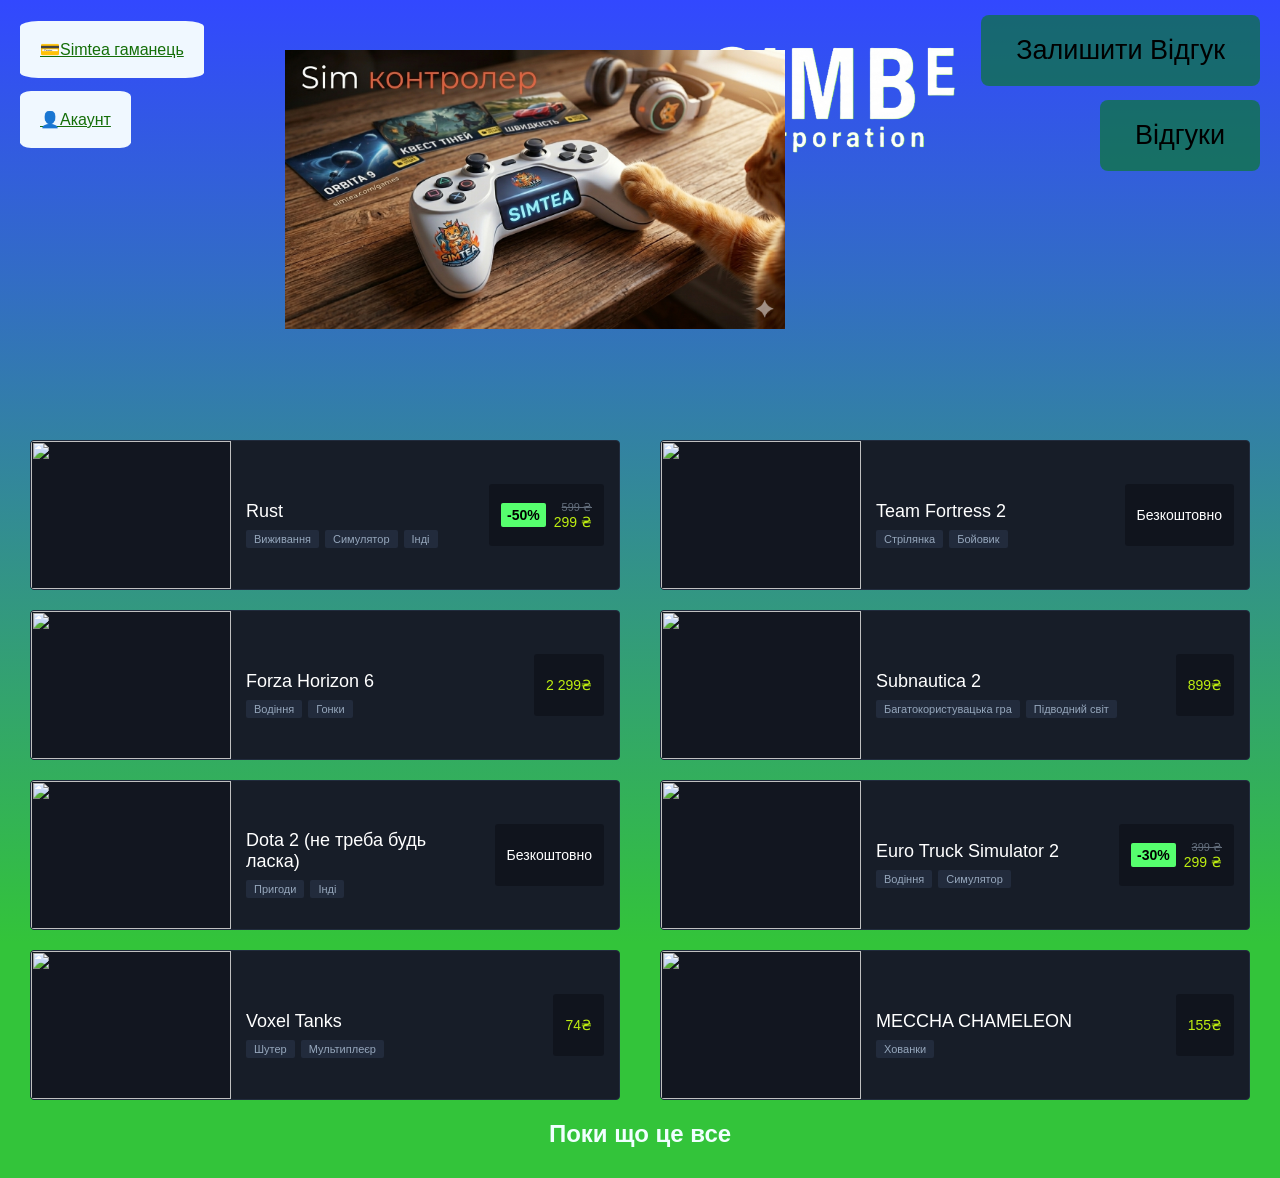
==== index.html @ ca0ed220 "Add files via upload" ====
<!DOCTYPE html>
<html>
  <head>
    <title>Simtea</title>
    <style>
      .main-image {
            width: 100%;
            max-height: 65vh;
            object-fit: contain;
            border-radius: 10px;
            border: 2px solid #56FF6E;
            box-shadow: 0 0 20px rgba(86, 255, 110, 0.2);
        }
      H2{
        text-align: center;
        color:azure;
      }
      div7{
        position: absolute;
        top: 50px;
        Left: 285px;
      }
      body {
        background: linear-gradient(to top, #33c43a 20%, #3248FF 100%);
        min-height: 100vh;
        margin: 0;
        padding: 10px;
        background-color: #33c43a;
        font-family: sans-serif;
      }
      .purple-button {
        text-decoration: none;
        color: black;
        padding: 20px 35px;
        background-color: rgba(0, 128, 0, 0.541);
        border-radius: 8px;
        transition: all 0.4s;
        display: inline-block;
        font-size: 27px;
      }
      .purple-button:hover {
        background-color: #36a73d;
      }
      div1 {
        position: absolute;
        top: 100px;
        right: 20px;
      }
      p {
        text-align: center;
      }
      div2 {
        position: absolute;
        top: 15px;
        right: 20px;
      }
      div3 {
        position: absolute;
        top: 15px;
        right: 300px;
      }
      .nav {
        background-color: aliceblue;
        color: #146e08; 
        padding: 20px;
        margin: 10px; 
        border-radius: 10%;
      }
      div4 {
        position: absolute;
        top: 40px;
      }
      div5 {
        position: absolute;
        top: 110px;
      }
      .main-wrapper {
        display: flex;
        justify-content: center;
        gap: 40px; 
        max-width: 1400px;
        margin: 160px auto 0 auto; 
        padding: 0 20px;
      }
      .catalog-column {
        display: flex;
        flex-direction: column;
        gap: 20px; 
        flex: 1;
        max-width: 650px;
      }

      .game-card {
        background-color: #171d28;
        border-radius: 4px;
        overflow: hidden;
        transition: transform 0.2s ease, box-shadow 0.2s ease;
        display: flex;
        flex-direction: row;
        width: 100%; 
        height: 150px;
        border: 1px solid #212b3d;
        box-sizing: border-box;
      }

      .game-card:hover {
        transform: translateX(5px);
        box-shadow: 0 5px 15px rgba(86, 255, 110, 0.1);
        border-color: #56FF6E;
      }

      .game-img-container {
        width: 200px;
        height: 100%;
        flex-shrink: 0;
        background-color: #121620;
      }

      .game-img {
        width: 100%;
        height: 100%;
        object-fit: cover;
      }

      .game-info {
        padding: 15px;
        display: flex;
        flex-direction: row;
        flex-grow: 1;
        justify-content: space-between;
        align-items: center;
        gap: 10px;
      }

      .game-title {
        font-size: 18px;
        font-weight: 500;
        margin-bottom: 8px;
        color: #ffffff;
      }

      .game-tags {
        display: flex;
        flex-wrap: wrap;
        gap: 6px;
      }

      .game-tags span {
        background-color: #222b3c;
        color: #96a7bc;
        font-size: 11px;
        padding: 3px 8px;
        border-radius: 2px;
      }

      .game-footer {
        display: flex;
        align-items: center;
        background-color: #10141d;
        padding: 8px 12px;
        border-radius: 3px;
        height: 46px;
        flex-shrink: 0;
      }

      .discount-badge {
        background-color: #56FF6E;
        color: #000000;
        font-weight: bold;
        font-size: 14px;
        padding: 4px 6px;
        border-radius: 2px;
        margin-right: 8px;
      }

      .price-box {
        display: flex;
        flex-direction: column;
        align-items: flex-end;
        justify-content: center;
      }

      .old-price {
        font-size: 11px;
        text-decoration: line-through;
        color: #626d7b;
      }

      .current-price {
        font-size: 14px;
        font-weight: 500;
        color: #beee11;
      }

      .single-price .current-price {
        color: #ffffff;
      }

      @media (max-width: 960px) {
        .main-wrapper {
          flex-direction: column;
          align-items: center;
          margin-top: 180px;
        }
        .catalog-column {
          width: 100%;
        }
      }
    </style>
  </head>
  <body>
    <header>
      <p> <img src="Simtea.png" width="250"> </p> 
      <div3> <img src="Simbe.png" width="300"> </div3> 
      <div7> <a href="controler.html">
    <img src="Sim controler.png"  style="width: 100%; max-width: 500px; height: auto; "></a> </div7>
    </header>
    <nav>
      <div1> <a href="vidguki.html" class="purple-button">Відгуки</a> </div1>
      <div2> <a href="vidguki.html" class="purple-button">Залишити Відгук</a> </div2>
      <div4> <a href="gamanec.html" class="nav">💳Simtea гаманець</a> </div4>
      <div5> <a href="acaunt.html" class="nav">👤Акаунт</a> </div5>
    </nav>
    
    <main>
      <div class="main-wrapper">
        
        <div class="catalog-column">
          <div class="game-card">
            <div class="game-img-container">
              <img src="https://shared.akamai.steamstatic.com/store_item_assets/steam/apps/252490/c05e66e166b0fc5fc2a06711d7bfa1b4cb2f45f6/capsule_616x353.jpg?t=1781536981" class="game-img">
            </div>
            <div class="game-info">
              <div>
                <h3 class="game-title">Rust</h3>
                <div class="game-tags">
                  <span>Виживання</span>
                  <span>Симулятор</span>
                  <span>Інді</span>
                </div>
              </div>
              <div class="game-footer">
                <div class="discount-badge">-50%</div>
                <div class="price-box">
                  <span class="old-price">599 ₴</span>
                  <span class="current-price">299 ₴</span>
                </div>
              </div>
            </div>
          </div>

          <div class="game-card">
            <div class="game-img-container">
              <img src="https://store-images.s-microsoft.com/image/apps.24935.14202278764680089.8e4c786a-0a1c-4737-a244-0bdfa34aab7b.40c11e20-8ff6-4db3-9365-faad9fa06d1a?q=90&w=480&h=270" class="game-img">
            </div>
            <div class="game-info">
              <div>
                <h3 class="game-title">Forza Horizon 6</h3>
                <div class="game-tags">
                  <span>Водіння</span>
                  <span>Гонки</span>
                </div>
              </div>
              <div class="game-footer">
                <div class="price-box">
                  <span class="current-price">2 299₴</span>
                </div>
              </div>
            </div>
          </div>

          <div class="game-card">
            <div class="game-img-container">
              <img src="https://cdn.steamstatic.com/apps/dota2/images/dota2_social.jpg" class="game-img">
            </div>
            <div class="game-info">
              <div>
                <h3 class="game-title">Dota 2 (не треба будь ласка)</h3>
                <div class="game-tags">
                  <span>Пригоди</span>
                  <span>Інді</span>
                </div>
              </div>
              <div class="game-footer">
                <div class="price-box single-price">
                  <span class="current-price">Безкоштовно</span>
                </div>
              </div>
            </div>
          </div>

          <div class="game-card">
            <div class="game-img-container">
              <img src="https://encrypted-tbn0.gstatic.com/images?q=tbn:ANd9GcS9VfHgTdVO6K8K1V33aB0TBR78KxFDYRCJ6w&s" class="game-img">
            </div>
            <div class="game-info">
              <div>
                <h3 class="game-title">Voxel Tanks</h3>
                <div class="game-tags">
                  <span>Шутер</span>
                  <span>Мультиплеєр</span>
                </div>
              </div>
              <div class="game-footer">
                <div class="price-box">
                  <span class="current-price">74₴</span>
                </div>
              </div>
            </div>
          </div>
        </div>

        <div class="catalog-column">
          <div class="game-card">
            <div class="game-img-container">
              <img src="https://www.belloflostsouls.net/wp-content/uploads/2022/07/TF2-feat.png" class="game-img">
            </div>
            <div class="game-info">
              <div>
                <h3 class="game-title">Team Fortress 2</h3>
                <div class="game-tags">
                  <span>Стрілянка</span>
                  <span>Бойовик</span>
                </div>
              </div>
               <div class="game-footer">
                <div class="price-box single-price">
                  <span class="current-price">Безкоштовно</span>
                </div>
              </div>
            </div>
          </div>

          <div class="game-card">
            <div class="game-img-container">
              <img src="https://encrypted-tbn0.gstatic.com/images?q=tbn:ANd9GcTU4SFl2QG5hshRhLwYWE5k1m4HU5DXCllmNw&s" class="game-img">
            </div>
            <div class="game-info">
              <div>
                <h3 class="game-title">Subnautica 2</h3>
                <div class="game-tags">
                  <span>Багатокористувацька гра</span>
                  <span>Підводний світ</span>
                </div>
              </div>
              <div class="game-footer">
                <div class="price-box">
                  <span class="current-price">899₴</span>
                </div>
              </div>
            </div>
          </div>

          <div class="game-card">
            <div class="game-img-container">
              <img src="https://hot.game/uploads/media/poster_game/0001/04/42dfd59b19fb18bea015e49d5e14fa7d9cb889c3.jpeg" class="game-img">
            </div>
            <div class="game-info">
              <div>
                <h3 class="game-title">Euro Truck Simulator 2</h3>
                <div class="game-tags">
                  <span>Водіння</span>
                  <span>Симулятор</span>
                </div>
              </div>
              <div class="game-footer">
                     <div class="discount-badge">-30%</div>
                <div class="price-box">
                  <span class="old-price">399 ₴</span>
                  <span class="current-price">299 ₴</span>
                </div>
              </div>
            </div>
          </div>

          <div class="game-card">
            <div class="game-img-container">
              <img src="https://encrypted-tbn0.gstatic.com/images?q=tbn:ANd9GcT8SEPlpOJMIdkw3w351WpBAqWWL-nhIBhsvg&s" class="game-img">
            </div>
            <div class="game-info">
              <div>
                <h3 class="game-title">MECCHA CHAMELEON</h3>
                <div class="game-tags">
                  <span>Хованки</span>
                </div>
              </div>
              <div class="game-footer">
                <div class="price-box">
                  <span class="current-price">155₴</span>
                </div>
              </div>
            </div>
          </div>
        </div>
      </div>
    </main>
    <footer>
      <h2>Поки що це все</h2>
    </footer>
  </body>
</html>
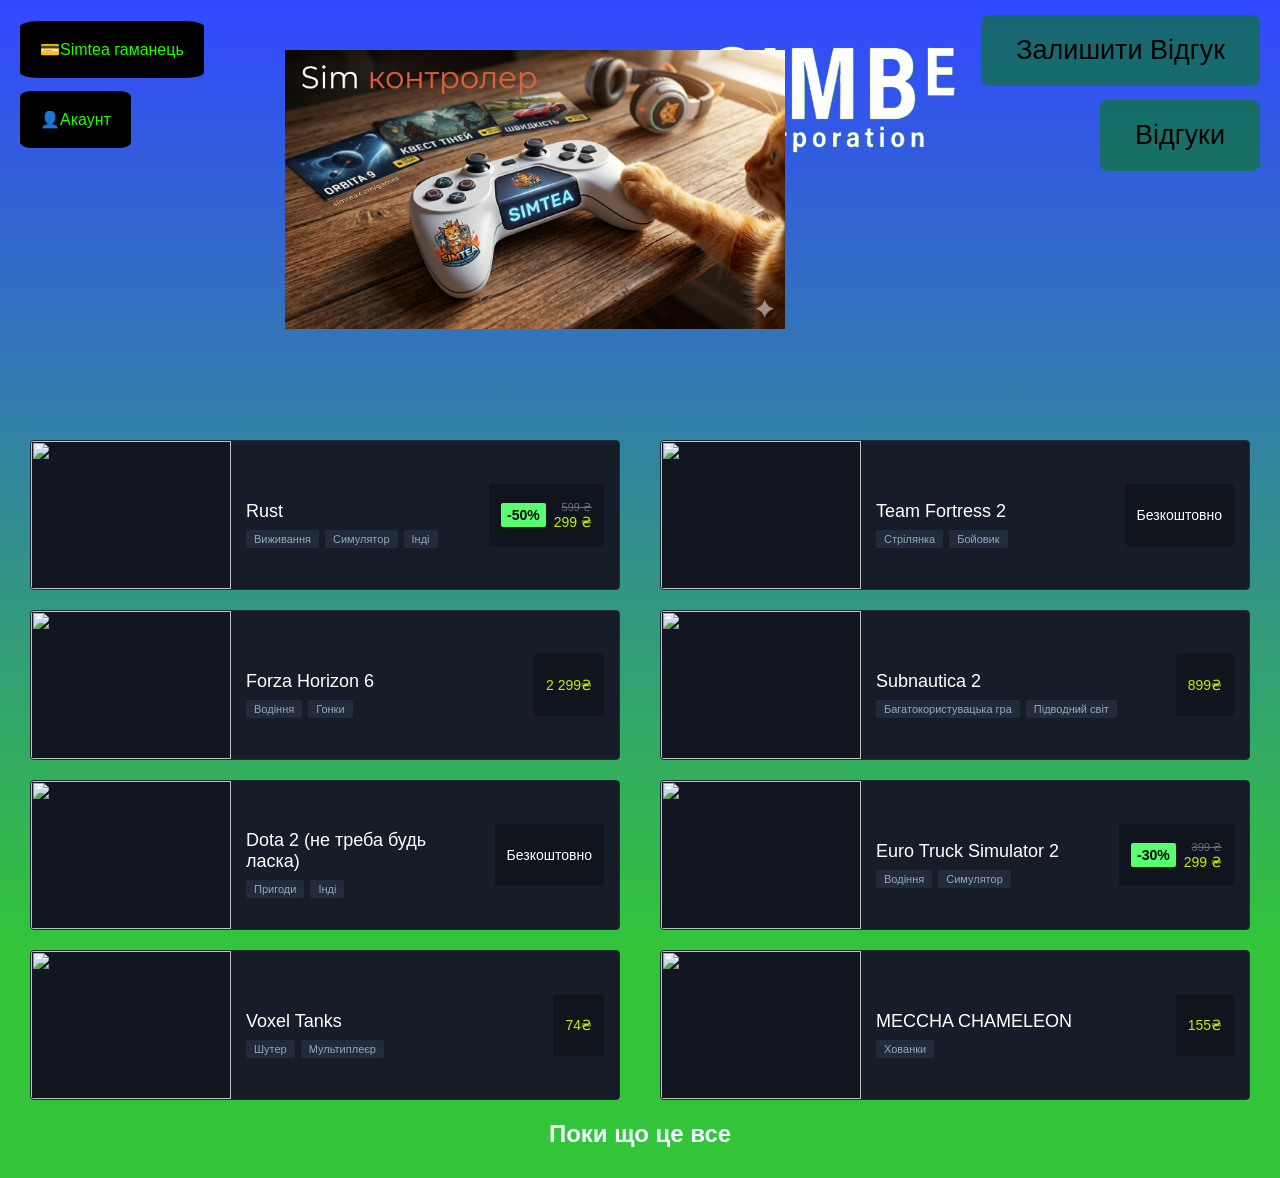
==== commit c15d4e4b: "Update index.html" ====
--- a/index.html
+++ b/index.html
@@ -60,11 +60,12 @@
         right: 300px;
       }
       .nav {
-        background-color: aliceblue;
-        color: #146e08; 
+        background-color: rgb(0, 0, 0);
+        color: #1eff00; 
         padding: 20px;
         margin: 10px; 
         border-radius: 10%;
+        text-decoration: none;
       }
       div4 {
         position: absolute;
@@ -74,6 +75,12 @@
         position: absolute;
         top: 110px;
       }
+      div52{
+        position: absolute;
+        top:180px;
+        left:10px;
+      }
+      
       .main-wrapper {
         display: flex;
         justify-content: center;
@@ -398,4 +405,4 @@
       <h2>Поки що це все</h2>
     </footer>
   </body>
-</html>+</html>
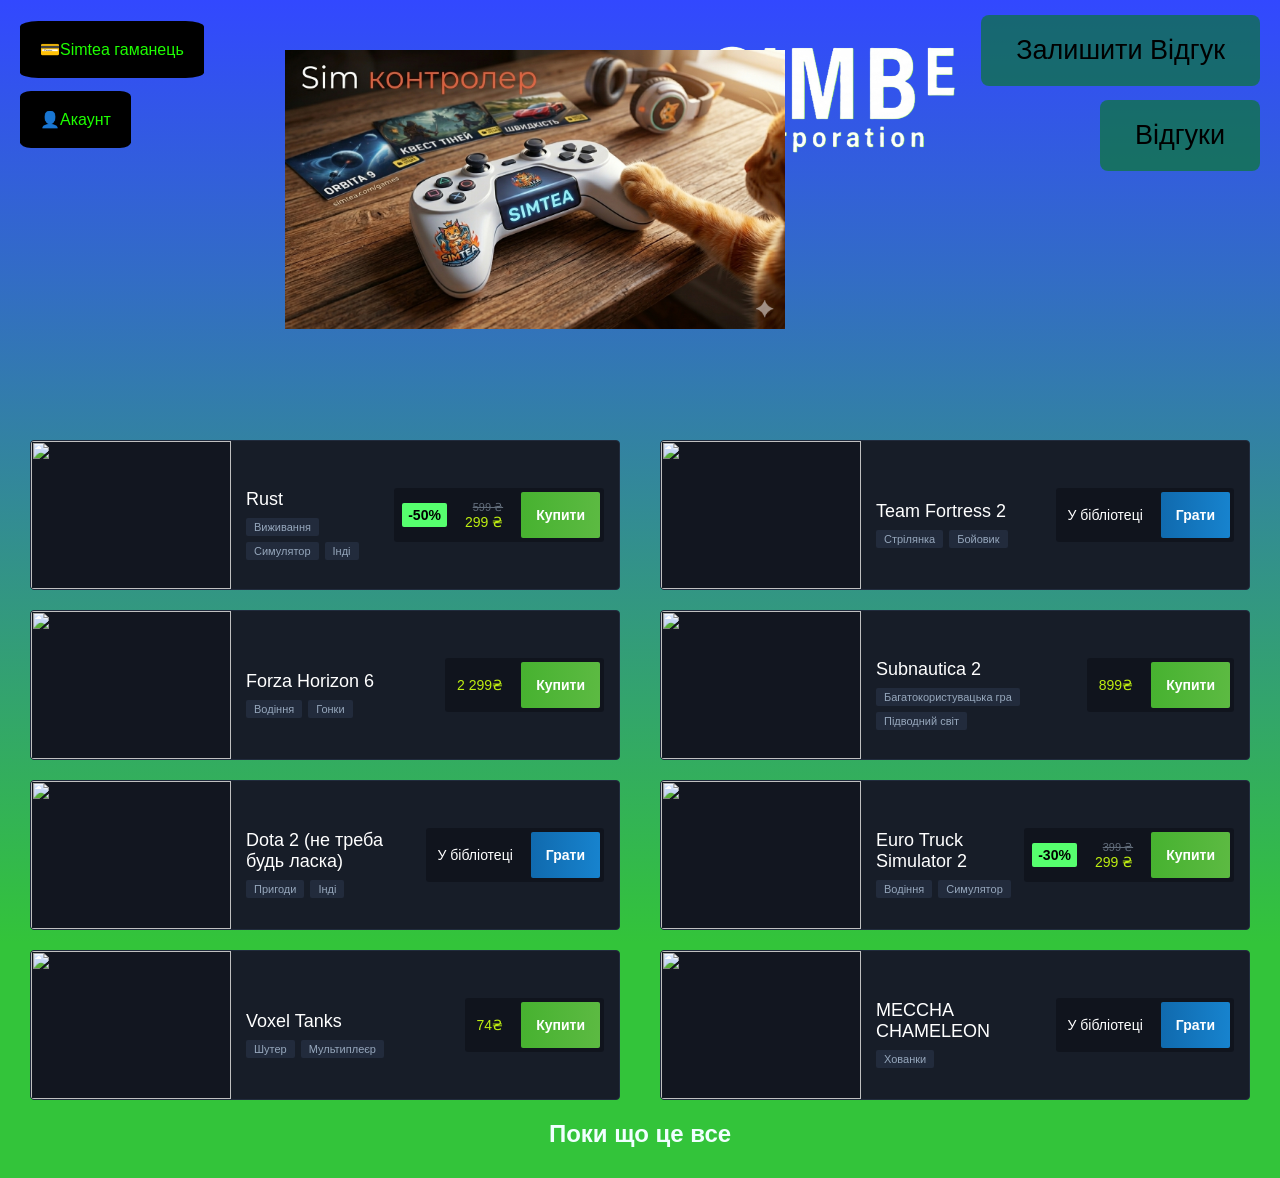
==== commit d0e31b2a: "Refactor index.html structure and styles" ====
--- a/index.html
+++ b/index.html
@@ -1,6 +1,8 @@
 <!DOCTYPE html>
 <html>
   <head>
+    <meta charset="UTF-8">
+    <meta name="viewport" content="width=device-width, initial-scale=1.0">
     <title>Simtea</title>
     <style>
       .main-image {
@@ -164,10 +166,11 @@
         display: flex;
         align-items: center;
         background-color: #10141d;
-        padding: 8px 12px;
+        padding: 4px;
         border-radius: 3px;
         height: 46px;
         flex-shrink: 0;
+        gap: 10px;
       }
 
       .discount-badge {
@@ -177,7 +180,7 @@
         font-size: 14px;
         padding: 4px 6px;
         border-radius: 2px;
-        margin-right: 8px;
+        margin-left: 4px;
       }
 
       .price-box {
@@ -185,6 +188,7 @@
         flex-direction: column;
         align-items: flex-end;
         justify-content: center;
+        padding: 0 8px;
       }
 
       .old-price {
@@ -197,20 +201,106 @@
         font-size: 14px;
         font-weight: 500;
         color: #beee11;
+        white-space: nowrap;
       }
 
       .single-price .current-price {
         color: #ffffff;
       }
 
+      .buy-button {
+        display: inline-flex;
+        align-items: center;
+        justify-content: center;
+        background: linear-gradient(to right, #47b230 0%, #5cba42 100%);
+        color: #ffffff;
+        font-size: 14px;
+        font-weight: bold;
+        text-decoration: none;
+        padding: 0 15px;
+        height: 100%;
+        border-radius: 2px;
+        transition: background 0.2s;
+      }
+
+      .buy-button:hover {
+        background: linear-gradient(to right, #51ca37 0%, #6ade4f 100%);
+      }
+
+      .buy-button.free {
+        background: linear-gradient(to right, #106aae 0%, #1783ce 100%);
+      }
+
+      .buy-button.free:hover {
+        background: linear-gradient(to right, #137ecb 0%, #2096eb 100%);
+      }
+
       @media (max-width: 960px) {
+        header {
+          display: flex;
+          flex-direction: column;
+          align-items: center;
+          gap: 15px;
+        }
+        header p, div3, div7 {
+          position: static !important;
+          margin: 0 !important;
+          text-align: center;
+        }
+        header img, div3 img, div7 img {
+          max-width: 100% !important;
+          height: auto !important;
+        }
+        nav {
+          display: flex;
+          flex-direction: column;
+          align-items: center;
+          gap: 20px;
+          margin-top: 20px;
+        }
+        div1, div2, div4, div5, div52 {
+          position: static !important;
+          width: 100%;
+          text-align: center;
+        }
+        .purple-button {
+          width: 80%;
+          box-sizing: border-box;
+          font-size: 20px;
+          padding: 15px;
+        }
+        .nav {
+          display: block;
+          width: 80%;
+          margin: 0 auto;
+          box-sizing: border-box;
+        }
         .main-wrapper {
           flex-direction: column;
           align-items: center;
-          margin-top: 180px;
+          margin-top: 30px;
         }
         .catalog-column {
           width: 100%;
+        }
+        .game-card {
+          flex-direction: column;
+          height: auto;
+        }
+        .game-img-container {
+          width: 100%;
+          height: 180px;
+        }
+        .game-info {
+          flex-direction: column;
+          align-items: flex-start;
+          gap: 15px;
+        }
+        .game-footer {
+          width: 100%;
+          box-sizing: border-box;
+          justify-content: space-between;
+          height: 50px;
         }
       }
     </style>
@@ -219,8 +309,7 @@
     <header>
       <p> <img src="Simtea.png" width="250"> </p> 
       <div3> <img src="Simbe.png" width="300"> </div3> 
-      <div7> <a href="controler.html">
-    <img src="Sim controler.png"  style="width: 100%; max-width: 500px; height: auto; "></a> </div7>
+         <div7> <a href="controler.html"> <img src="Sim controler.png"  style="width: 100%; max-width: 500px; height: auto; "></a> </div7>
     </header>
     <nav>
       <div1> <a href="vidguki.html" class="purple-button">Відгуки</a> </div1>
@@ -252,6 +341,7 @@
                   <span class="old-price">599 ₴</span>
                   <span class="current-price">299 ₴</span>
                 </div>
+                <a href="form.html" class="buy-button">Купити</a>
               </div>
             </div>
           </div>
@@ -272,6 +362,7 @@
                 <div class="price-box">
                   <span class="current-price">2 299₴</span>
                 </div>
+                <a href="form.html" class="buy-button">Купити</a>
               </div>
             </div>
           </div>
@@ -290,8 +381,9 @@
               </div>
               <div class="game-footer">
                 <div class="price-box single-price">
-                  <span class="current-price">Безкоштовно</span>
-                </div>
+                  <span class="current-price">У бібліотеці</span>
+                </div>
+                <a href="#" id="dota-btn" class="buy-button free">Грати</a>
               </div>
             </div>
           </div>
@@ -312,10 +404,13 @@
                 <div class="price-box">
                   <span class="current-price">74₴</span>
                 </div>
+                <a href="form.html" class="buy-button">Купити</a>
               </div>
             </div>
           </div>
         </div>
+
+
 
         <div class="catalog-column">
           <div class="game-card">
@@ -332,12 +427,12 @@
               </div>
                <div class="game-footer">
                 <div class="price-box single-price">
-                  <span class="current-price">Безкоштовно</span>
-                </div>
-              </div>
-            </div>
-          </div>
-
+                  <span class="current-price">У бібліотеці</span>
+                </div>
+                <a href="#" class="buy-button free">Грати</a>
+              </div>
+            </div>
+          </div>
           <div class="game-card">
             <div class="game-img-container">
               <img src="https://encrypted-tbn0.gstatic.com/images?q=tbn:ANd9GcTU4SFl2QG5hshRhLwYWE5k1m4HU5DXCllmNw&s" class="game-img">
@@ -354,10 +449,10 @@
                 <div class="price-box">
                   <span class="current-price">899₴</span>
                 </div>
-              </div>
-            </div>
-          </div>
-
+                <a href="form.html" class="buy-button">Купити</a>
+              </div>
+            </div>
+          </div>
           <div class="game-card">
             <div class="game-img-container">
               <img src="https://hot.game/uploads/media/poster_game/0001/04/42dfd59b19fb18bea015e49d5e14fa7d9cb889c3.jpeg" class="game-img">
@@ -371,15 +466,16 @@
                 </div>
               </div>
               <div class="game-footer">
-                     <div class="discount-badge">-30%</div>
+                <div class="discount-badge">-30%</div>
                 <div class="price-box">
                   <span class="old-price">399 ₴</span>
                   <span class="current-price">299 ₴</span>
                 </div>
-              </div>
-            </div>
-          </div>
-
+                <a href="form.html" class="buy-button">Купити</a>
+              </div>
+            </div>
+          </div>
+          
           <div class="game-card">
             <div class="game-img-container">
               <img src="https://encrypted-tbn0.gstatic.com/images?q=tbn:ANd9GcT8SEPlpOJMIdkw3w351WpBAqWWL-nhIBhsvg&s" class="game-img">
@@ -392,9 +488,10 @@
                 </div>
               </div>
               <div class="game-footer">
-                <div class="price-box">
-                  <span class="current-price">155₴</span>
-                </div>
+                <div class="price-box single-price">
+                  <span class="current-price">У бібліотеці</span>
+                </div>
+                <a href="#" class="buy-button free">Грати</a>
               </div>
             </div>
           </div>
@@ -404,5 +501,20 @@
     <footer>
       <h2>Поки що це все</h2>
     </footer>
+
+
+    <script>
+      document.querySelectorAll('.buy-button.free').forEach(button => {
+        button.addEventListener('click', function(event) {
+          event.preventDefault(); 
+          
+          if (this.id === 'dota-btn') {
+            alert('Я попереджав. Запуск...');
+          } else {
+            alert('Запуск...');
+          }
+        });
+      });
+    </script>
   </body>
 </html>
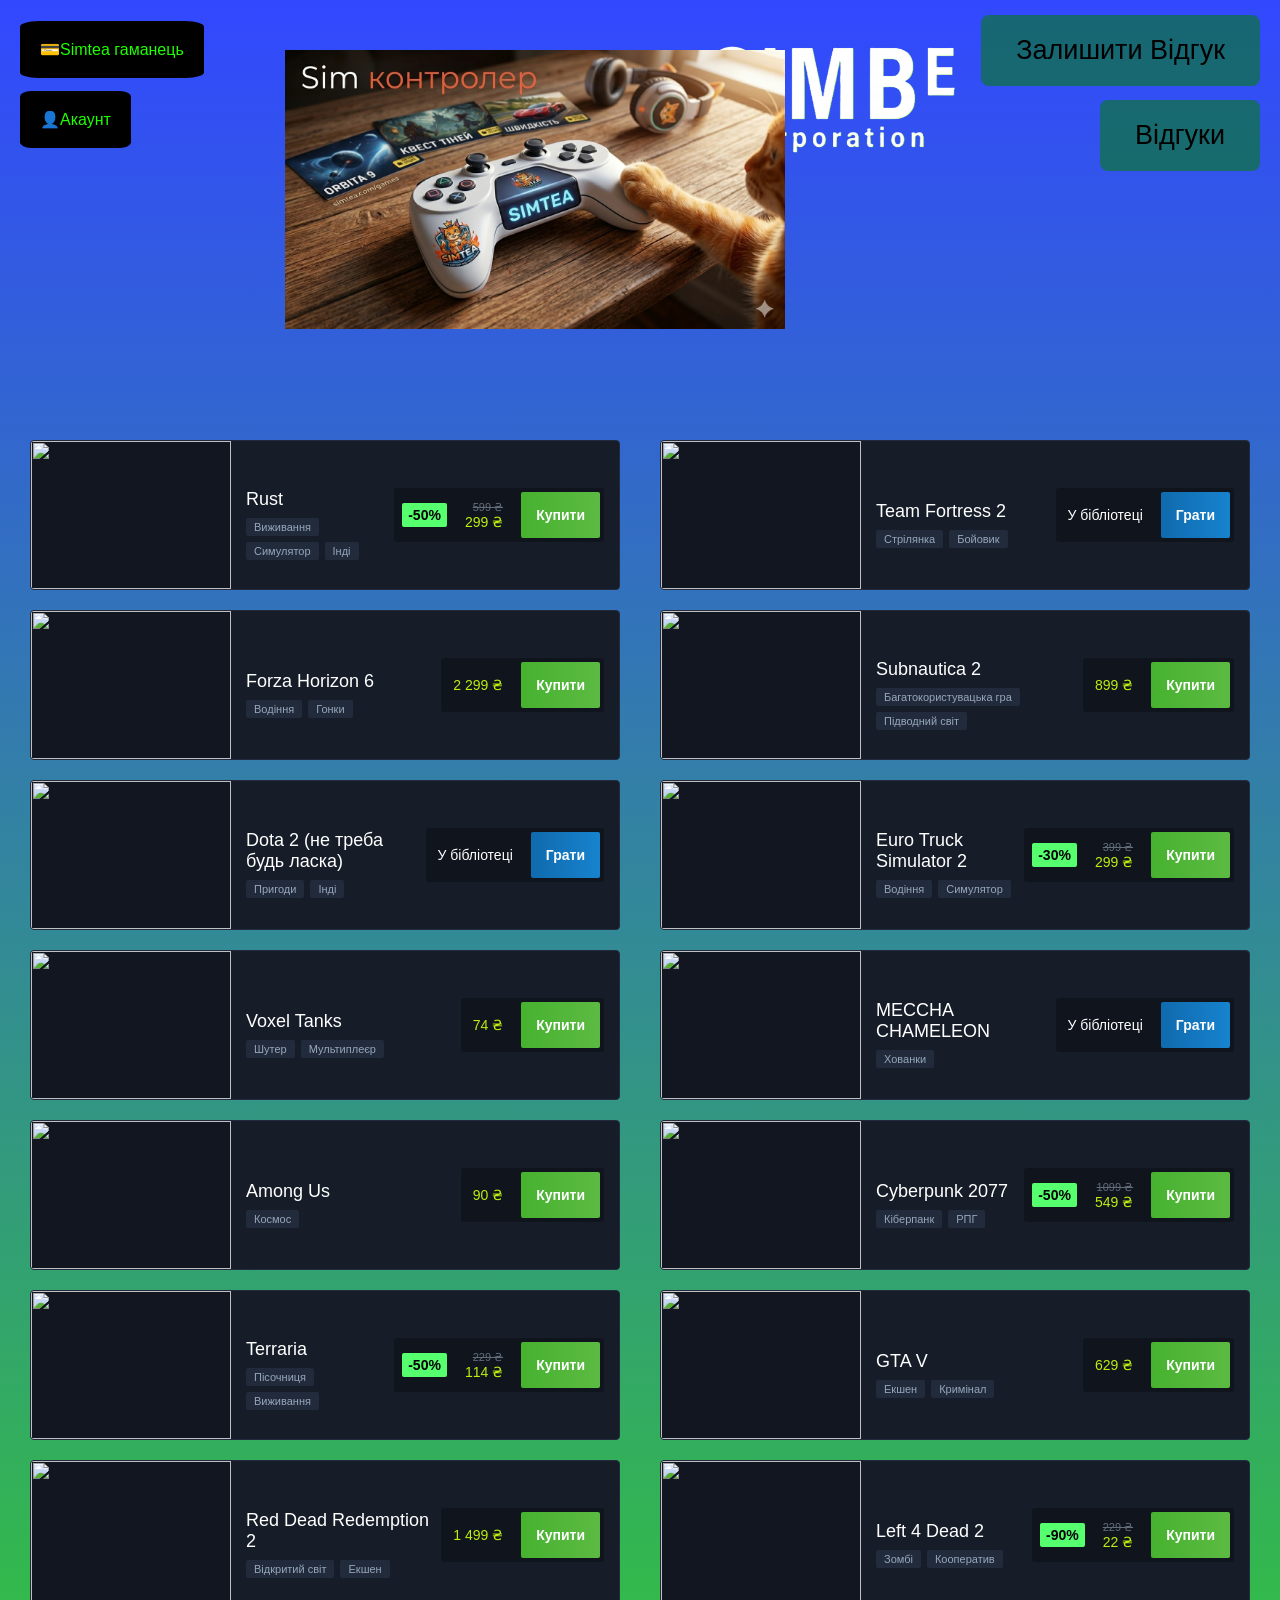
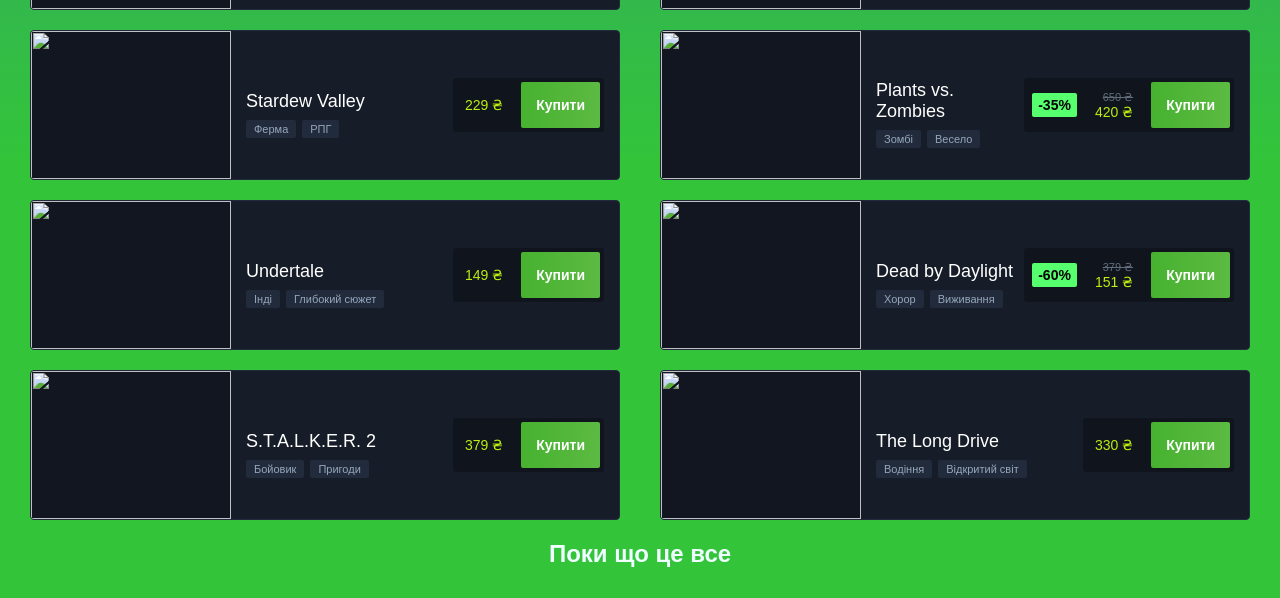
==== commit 522e651c: "Update index.html" ====
--- a/index.html
+++ b/index.html
@@ -319,7 +319,7 @@
     </nav>
     
     <main>
-      <div class="main-wrapper">
+       <div class="main-wrapper">
         
         <div class="catalog-column">
           <div class="game-card">
@@ -360,7 +360,7 @@
               </div>
               <div class="game-footer">
                 <div class="price-box">
-                  <span class="current-price">2 299₴</span>
+                  <span class="current-price">2 299 ₴</span>
                 </div>
                 <a href="form.html" class="buy-button">Купити</a>
               </div>
@@ -402,14 +402,140 @@
               </div>
               <div class="game-footer">
                 <div class="price-box">
-                  <span class="current-price">74₴</span>
+                  <span class="current-price">74 ₴</span>
+                </div>
+                <a href="form.html" class="buy-button">Купити</a>
+              </div>
+            </div>
+          </div>
+
+          <div class="game-card">
+            <div class="game-img-container">
+              <img src="https://cdn1.epicgames.com/salesEvent/salesEvent/amoguslandscape_2560x1440-3fac17e8bb45d81ec9b2c24655758075" class="game-img">
+            </div>
+            <div class="game-info">
+              <div>
+                <h3 class="game-title">Among Us</h3>
+                <div class="game-tags">
+                  <span>Космос</span>
+                </div>
+              </div>
+              <div class="game-footer">
+                <div class="price-box">
+                  <span class="current-price">90 ₴</span>
+                </div>
+                <a href="form.html" class="buy-button">Купити</a>
+              </div>
+            </div>
+          </div>
+
+          <div class="game-card">
+            <div class="game-img-container">
+              <img src="https://shared.akamai.steamstatic.com/store_item_assets/steam/apps/105600/capsule_616x353.jpg" class="game-img">
+            </div>
+            <div class="game-info">
+              <div>
+                <h3 class="game-title">Terraria</h3>
+                <div class="game-tags">
+                  <span>Пісочниця</span>
+                  <span>Виживання</span>
+                </div>
+              </div>
+              <div class="game-footer">
+                <div class="discount-badge">-50%</div>
+                <div class="price-box">
+                  <span class="old-price">229 ₴</span>
+                  <span class="current-price">114 ₴</span>
+                </div>
+                <a href="form.html" class="buy-button">Купити</a>
+              </div>
+            </div>
+          </div>
+
+          <div class="game-card">
+            <div class="game-img-container">
+              <img src="https://shared.akamai.steamstatic.com/store_item_assets/steam/apps/1174180/capsule_616x353.jpg" class="game-img">
+            </div>
+            <div class="game-info">
+              <div>
+                <h3 class="game-title">Red Dead Redemption 2</h3>
+                <div class="game-tags">
+                  <span>Відкритий світ</span>
+                  <span>Екшен</span>
+                </div>
+              </div>
+              <div class="game-footer">
+                <div class="price-box">
+                  <span class="current-price">1 499 ₴</span>
+                </div>
+                <a href="form.html" class="buy-button">Купити</a>
+              </div>
+            </div>
+          </div>
+
+          <div class="game-card">
+            <div class="game-img-container">
+              <img src="https://shared.akamai.steamstatic.com/store_item_assets/steam/apps/413150/capsule_616x353.jpg" class="game-img">
+            </div>
+            <div class="game-info">
+              <div>
+                <h3 class="game-title">Stardew Valley</h3>
+                <div class="game-tags">
+                  <span>Ферма</span>
+                  <span>РПГ</span>
+                </div>
+              </div>
+              <div class="game-footer">
+                <div class="price-box">
+                  <span class="current-price">229 ₴</span>
+                </div>
+                <a href="form.html" class="buy-button">Купити</a>
+              </div>
+            </div>
+          </div>
+
+          <div class="game-card">
+            <div class="game-img-container">
+              <img src="https://ggstore.com.ua/image/cache/catalog/image/catalog/product/6/73728a8286104db5887fcfa057c3e1cc.webp" class="game-img">
+            </div>
+            <div class="game-info">
+              <div>
+                <h3 class="game-title">Undertale</h3>
+                <div class="game-tags">
+                  <span>Інді</span>
+                  <span>Глибокий сюжет</span>
+                </div>
+              </div>
+              <div class="game-footer">
+                <div class="price-box">
+                  <span class="current-price">149 ₴</span>
+                </div>
+                <a href="form.html" class="buy-button">Купити</a>
+              </div>
+            </div>
+          </div>
+
+          <div class="game-card">
+            <div class="game-img-container">
+              <img src="https://unn.ua/img/2024/11/20/1732109419-3474-large.webp" class="game-img">
+            </div>
+            <div class="game-info">
+              <div>
+                <h3 class="game-title">S.T.A.L.K.E.R. 2</h3>
+                <div class="game-tags">
+                  <span>Бойовик</span>
+                  <span>Пригоди</span>
+                </div>
+              </div>
+              <div class="game-footer">
+                <div class="price-box">
+                  <span class="current-price">379 ₴</span>
                 </div>
                 <a href="form.html" class="buy-button">Купити</a>
               </div>
             </div>
           </div>
         </div>
-
 
 
         <div class="catalog-column">
@@ -447,7 +573,7 @@
               </div>
               <div class="game-footer">
                 <div class="price-box">
-                  <span class="current-price">899₴</span>
+                  <span class="current-price">899 ₴</span>
                 </div>
                 <a href="form.html" class="buy-button">Купити</a>
               </div>
@@ -495,14 +621,148 @@
               </div>
             </div>
           </div>
+
+          <div class="game-card">
+            <div class="game-img-container">
+              <img src="https://shared.akamai.steamstatic.com/store_item_assets/steam/apps/1091500/capsule_616x353.jpg" class="game-img">
+            </div>
+            <div class="game-info">
+              <div>
+                <h3 class="game-title">Cyberpunk 2077</h3>
+                <div class="game-tags">
+                  <span>Кіберпанк</span>
+                  <span>РПГ</span>
+                </div>
+              </div>
+              <div class="game-footer">
+                <div class="discount-badge">-50%</div>
+                <div class="price-box">
+                  <span class="old-price">1099 ₴</span>
+                  <span class="current-price">549 ₴</span>
+                </div>
+                <a href="form.html" class="buy-button">Купити</a>
+              </div>
+            </div>
+          </div>
+
+          <div class="game-card">
+            <div class="game-img-container">
+              <img src="https://shared.akamai.steamstatic.com/store_item_assets/steam/apps/271590/capsule_616x353.jpg" class="game-img">
+            </div>
+            <div class="game-info">
+              <div>
+                <h3 class="game-title">GTA V</h3>
+                <div class="game-tags">
+                  <span>Екшен</span>
+                  <span>Кримінал</span>
+                </div>
+              </div>
+              <div class="game-footer">
+                <div class="price-box">
+                  <span class="current-price">629 ₴</span>
+                </div>
+                <a href="form.html" class="buy-button">Купити</a>
+              </div>
+            </div>
+          </div>
+
+          <div class="game-card">
+            <div class="game-img-container">
+              <img src="https://shared.akamai.steamstatic.com/store_item_assets/steam/apps/550/capsule_616x353.jpg" class="game-img">
+            </div>
+            <div class="game-info">
+              <div>
+                <h3 class="game-title">Left 4 Dead 2</h3>
+                <div class="game-tags">
+                  <span>Зомбі</span>
+                  <span>Кооператив</span>
+                </div>
+              </div>
+              <div class="game-footer">
+                <div class="discount-badge">-90%</div>
+                <div class="price-box">
+                  <span class="old-price">229 ₴</span>
+                  <span class="current-price">22 ₴</span>
+                </div>
+                <a href="form.html" class="buy-button">Купити</a>
+              </div>
+            </div>
+          </div>
+
+          <div class="game-card">
+            <div class="game-img-container">
+              <img src="https://encrypted-tbn0.gstatic.com/images?q=tbn:ANd9GcR97-8mejrxVgcu752-aKAEBZd0-8-37VkzynB0fh1BPbYR8ylDaBLW9wE&s=10" class="game-img">
+            </div>
+            <div class="game-info">
+              <div>
+                <h3 class="game-title">Plants vs. Zombies</h3>
+                <div class="game-tags">
+                  <span>Зомбі</span>
+                  <span>Весело</span>
+                </div>
+                 </div>
+              <div class="game-footer">
+                <div class="discount-badge">-35%</div>
+                <div class="price-box">
+                  <span class="old-price">650 ₴</span>
+                  <span class="current-price">420 ₴</span>
+                </div>
+                <a href="form.html" class="buy-button">Купити</a>
+              </div>
+            </div>
+          </div>
+
+          <div class="game-card">
+            <div class="game-img-container">
+              <img src="https://shared.akamai.steamstatic.com/store_item_assets/steam/apps/381210/capsule_616x353.jpg" class="game-img">
+            </div>
+            <div class="game-info">
+              <div>
+                <h3 class="game-title">Dead by Daylight</h3>
+                <div class="game-tags">
+                  <span>Хорор</span>
+                  <span>Виживання</span>
+                </div>
+              </div>
+              <div class="game-footer">
+                <div class="discount-badge">-60%</div>
+                <div class="price-box">
+                  <span class="old-price">379 ₴</span>
+                  <span class="current-price">151 ₴</span>
+                </div>
+                <a href="form.html" class="buy-button">Купити</a>
+              </div>
+            </div>
+          </div>
+
+          <div class="game-card">
+            <div class="game-img-container">
+              <img src="https://shared.fastly.steamstatic.com/store_item_assets/steam/apps/1017180/capsule_616x353.jpg?t=1751568928" class="game-img">
+            </div>
+            <div class="game-info">
+              <div>
+                <h3 class="game-title">The Long Drive</h3>
+                <div class="game-tags">
+                  <span>Водіння</span>
+                  <span>Відкритий світ</span>
+                </div>
+              </div>
+              <div class="game-footer">
+                <div class="price-box">
+                  <span class="current-price">330 ₴</span>
+                </div>
+                <a href="form.html" class="buy-button">Купити</a>
+              </div>
+            </div>
+          </div>
         </div>
       </div>
+
     </main>
     <footer>
       <h2>Поки що це все</h2>
     </footer>
-
-
+    
     <script>
       document.querySelectorAll('.buy-button.free').forEach(button => {
         button.addEventListener('click', function(event) {
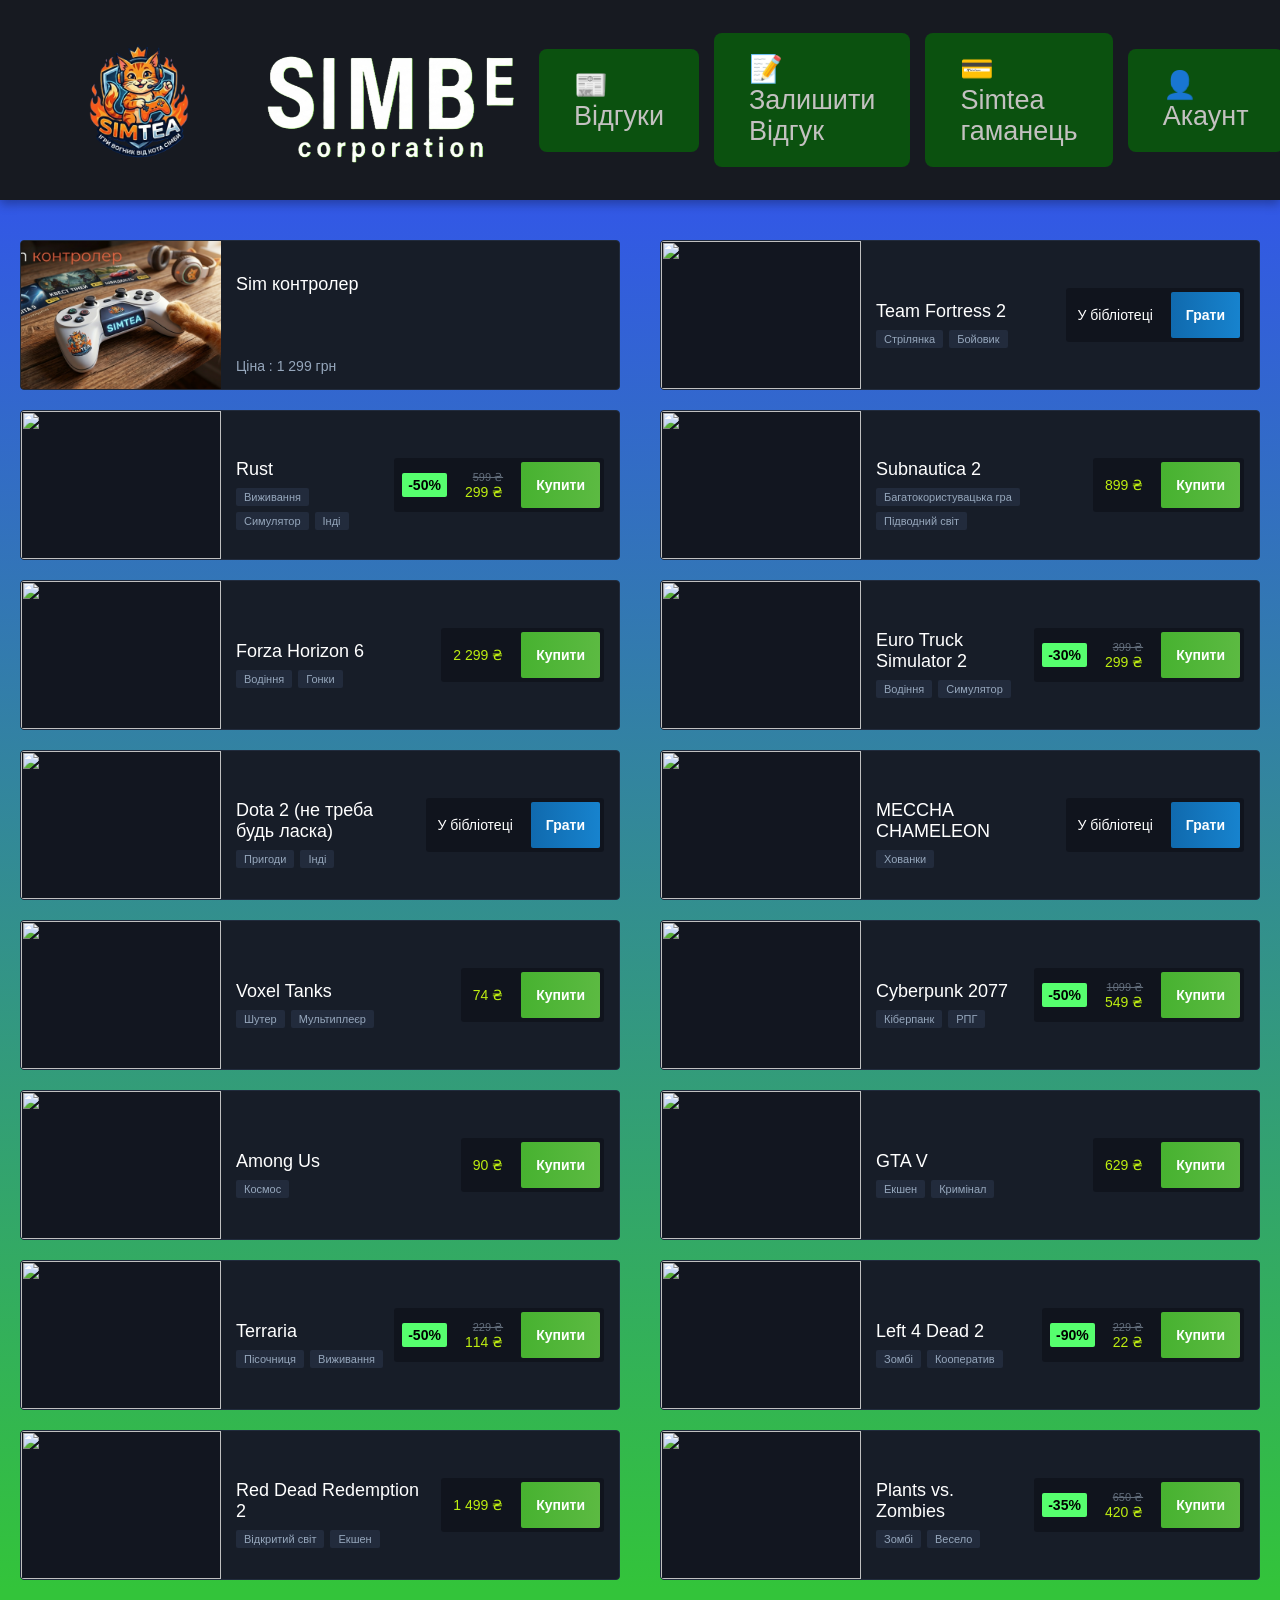
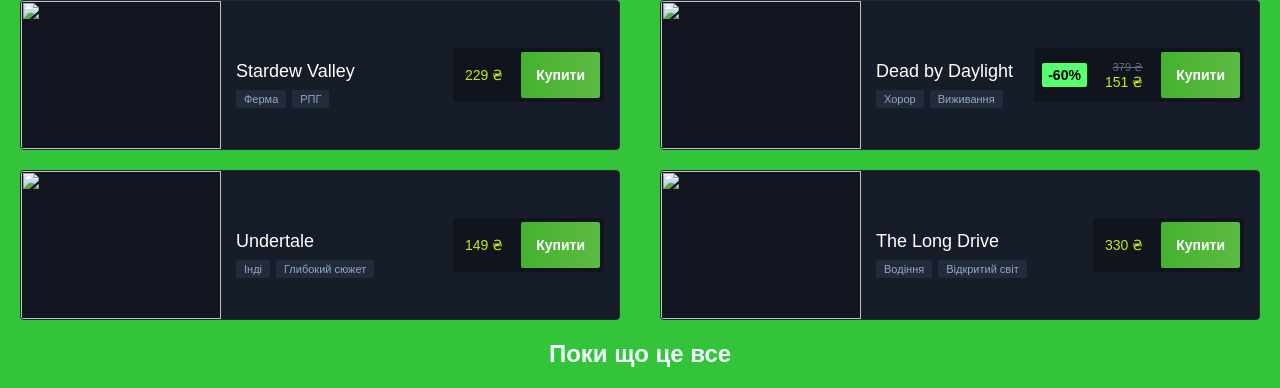
==== commit a9b0073d: "Update print statement from 'Hello' to 'Goodbye'" ====
--- a/index.html
+++ b/index.html
@@ -17,22 +17,50 @@
         text-align: center;
         color:azure;
       }
-      div7{
-        position: absolute;
-        top: 50px;
-        Left: 285px;
-      }
       body {
         background: linear-gradient(to top, #33c43a 20%, #3248FF 100%);
         min-height: 100vh;
         margin: 0;
-        padding: 10px;
+        padding: 0;
         background-color: #33c43a;
         font-family: sans-serif;
       }
-      .purple-button {
+      
+      header {
+        background-color: #171a21;
+        display: flex;
+        align-items: center;
+        justify-content: space-between;
+        padding: 25px 5%;
+        box-shadow: 0 4px 10px rgba(0,0,0,0.3);
+      }
+
+      .logo-area {
+        display: flex;
+        align-items: center;
+        gap: 25px;
+      }
+
+      .logo-area img {
+        height: 150px;
+        width: auto;
+        display: block;
+      }
+
+      .logo-area a {
+        display: flex;
+        align-items: center;
+      }
+      
+      nav {
+        display: flex;
+        align-items: center;
+        gap: 15px;
+      }
+
+     .purple-button {
         text-decoration: none;
-        color: black;
+        color: rgb(196, 193, 193);
         padding: 20px 35px;
         background-color: rgba(0, 128, 0, 0.541);
         border-radius: 8px;
@@ -42,45 +70,11 @@
       }
       .purple-button:hover {
         background-color: #36a73d;
-      }
-      div1 {
-        position: absolute;
-        top: 100px;
-        right: 20px;
-      }
+        color: #ffffff;
+      }
+      
       p {
         text-align: center;
-      }
-      div2 {
-        position: absolute;
-        top: 15px;
-        right: 20px;
-      }
-      div3 {
-        position: absolute;
-        top: 15px;
-        right: 300px;
-      }
-      .nav {
-        background-color: rgb(0, 0, 0);
-        color: #1eff00; 
-        padding: 20px;
-        margin: 10px; 
-        border-radius: 10%;
-        text-decoration: none;
-      }
-      div4 {
-        position: absolute;
-        top: 40px;
-      }
-      div5 {
-        position: absolute;
-        top: 110px;
-      }
-      div52{
-        position: absolute;
-        top:180px;
-        left:10px;
       }
       
       .main-wrapper {
@@ -88,7 +82,7 @@
         justify-content: center;
         gap: 40px; 
         max-width: 1400px;
-        margin: 160px auto 0 auto; 
+        margin: 40px auto 0 auto; 
         padding: 0 20px;
       }
       .catalog-column {
@@ -118,6 +112,12 @@
         border-color: #56FF6E;
       }
 
+      .card-link {
+        text-decoration: none;
+        display: block;
+        cursor: pointer;
+      }
+
       .game-img-container {
         width: 200px;
         height: 100%;
@@ -139,6 +139,20 @@
         justify-content: space-between;
         align-items: center;
         gap: 10px;
+      }
+
+      .controller-info {
+        padding: 15px;
+        display: flex;
+        flex-direction: column;
+        justify-content: space-between;
+        align-items: flex-start;
+        flex-grow: 1;
+      }
+
+      .controller-price {
+        color: #96a7bc;
+        font-size: 14px;
       }
 
       .game-title {
@@ -236,44 +250,40 @@
       }
 
       @media (max-width: 960px) {
+        body {
+          padding: 10px;
+        }
         header {
-          display: flex;
-          flex-direction: column;
-          align-items: center;
-          gap: 15px;
-        }
-        header p, div3, div7 {
-          position: static !important;
-          margin: 0 !important;
+          background-color: transparent;
+          box-shadow: none;
+          display: block;
+          padding: 10px;
           text-align: center;
         }
-        header img, div3 img, div7 img {
+        .logo-area {
+          display: block;
+          margin: 0 auto;
+        }
+        .logo-area img {
           max-width: 100% !important;
           height: auto !important;
+          margin: 0 auto 15px auto;
         }
         nav {
           display: flex;
           flex-direction: column;
           align-items: center;
-          gap: 20px;
-          margin-top: 20px;
-        }
-        div1, div2, div4, div5, div52 {
-          position: static !important;
+          gap: 10px;
           width: 100%;
+          margin: 20px auto;
+          padding: 10px;
+        }
+        .purple-button {
+          width: 90%;
           text-align: center;
-        }
-        .purple-button {
-          width: 80%;
           box-sizing: border-box;
           font-size: 20px;
-          padding: 15px;
-        }
-        .nav {
-          display: block;
-          width: 80%;
-          margin: 0 auto;
-          box-sizing: border-box;
+          padding: 15px 25px;
         }
         .main-wrapper {
           flex-direction: column;
@@ -291,10 +301,12 @@
           width: 100%;
           height: 180px;
         }
-        .game-info {
+        .game-info, .controller-info {
           flex-direction: column;
           align-items: flex-start;
           gap: 15px;
+          width: 100%;
+          box-sizing: border-box;
         }
         .game-footer {
           width: 100%;
@@ -306,22 +318,37 @@
     </style>
   </head>
   <body>
+    
     <header>
-      <p> <img src="Simtea.png" width="250"> </p> 
-      <div3> <img src="Simbe.png" width="300"> </div3> 
-         <div7> <a href="controler.html"> <img src="Sim controler.png"  style="width: 100%; max-width: 500px; height: auto; "></a> </div7>
+      <div class="logo-area">
+        <img src="Simtea.png">
+        <img src="Simbe.png">
+      </div>
+      <nav>
+        <a href="vidguki.html" class="purple-button">📰Відгуки</a>
+        <a href="vidguki.html" class="purple-button">📝Залишити Відгук</a>
+        <a href="gamanec.html" class="purple-button">💳Simtea гаманець</a>
+        <a href="acaunt.html" class="purple-button">👤Акаунт</a>
+      </nav>
     </header>
-    <nav>
-      <div1> <a href="vidguki.html" class="purple-button">Відгуки</a> </div1>
-      <div2> <a href="vidguki.html" class="purple-button">Залишити Відгук</a> </div2>
-      <div4> <a href="gamanec.html" class="nav">💳Simtea гаманець</a> </div4>
-      <div5> <a href="acaunt.html" class="nav">👤Акаунт</a> </div5>
-    </nav>
     
     <main>
        <div class="main-wrapper">
         
         <div class="catalog-column">
+          
+          <a href="controler.html" class="card-link">
+            <div class="game-card">
+              <div class="game-img-container">
+                <img src="Sim controler.png" class="game-img">
+              </div>
+              <div class="controller-info">
+                <h3 class="game-title">Sim контролер</h3>
+                <div class="controller-price">Ціна : 1 299 грн</div>
+              </div>
+            </div>
+          </a>
+
           <div class="game-card">
             <div class="game-img-container">
               <img src="https://shared.akamai.steamstatic.com/store_item_assets/steam/apps/252490/c05e66e166b0fc5fc2a06711d7bfa1b4cb2f45f6/capsule_616x353.jpg?t=1781536981" class="game-img">
@@ -514,29 +541,7 @@
               </div>
             </div>
           </div>
-
-          <div class="game-card">
-            <div class="game-img-container">
-              <img src="https://unn.ua/img/2024/11/20/1732109419-3474-large.webp" class="game-img">
-            </div>
-            <div class="game-info">
-              <div>
-                <h3 class="game-title">S.T.A.L.K.E.R. 2</h3>
-                <div class="game-tags">
-                  <span>Бойовик</span>
-                  <span>Пригоди</span>
-                </div>
-              </div>
-              <div class="game-footer">
-                <div class="price-box">
-                  <span class="current-price">379 ₴</span>
-                </div>
-                <a href="form.html" class="buy-button">Купити</a>
-              </div>
-            </div>
-          </div>
         </div>
-
 
         <div class="catalog-column">
           <div class="game-card">
@@ -700,7 +705,7 @@
                   <span>Зомбі</span>
                   <span>Весело</span>
                 </div>
-                 </div>
+                   </div>
               <div class="game-footer">
                 <div class="discount-badge">-35%</div>
                 <div class="price-box">
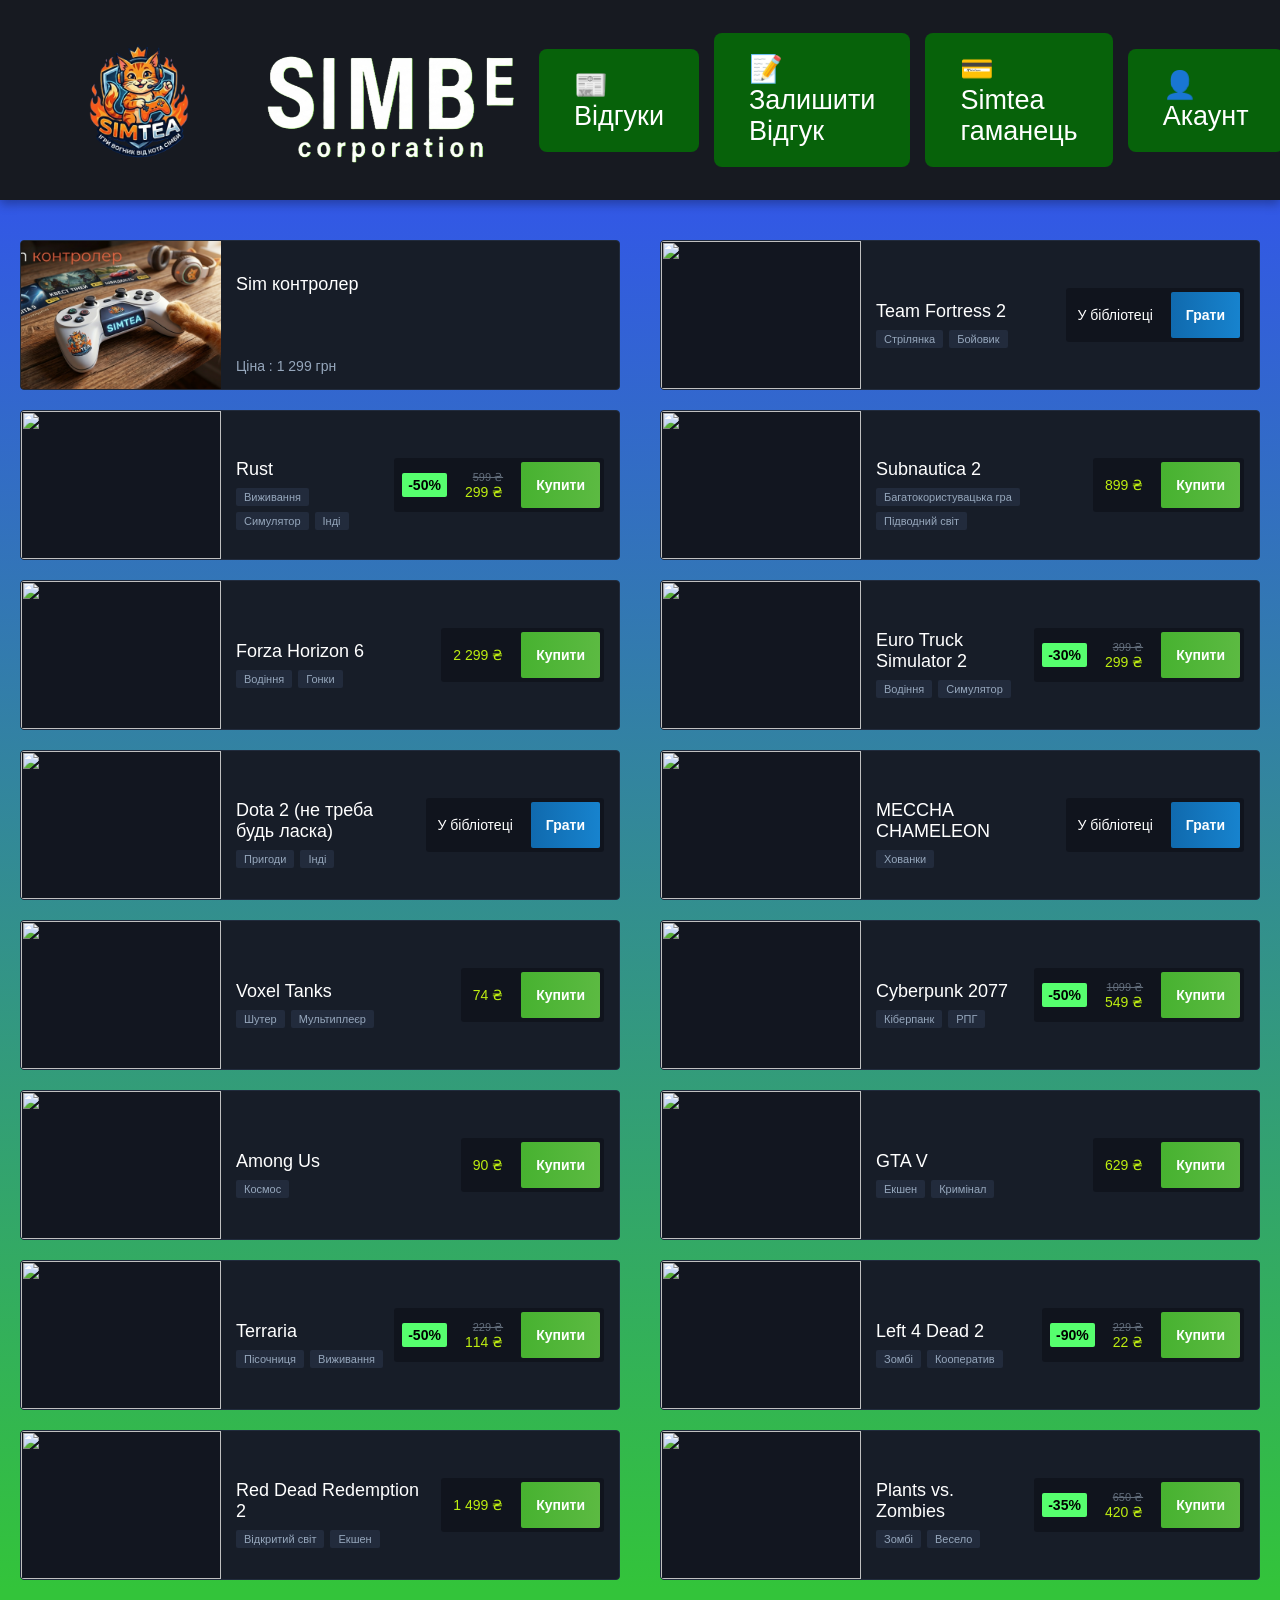
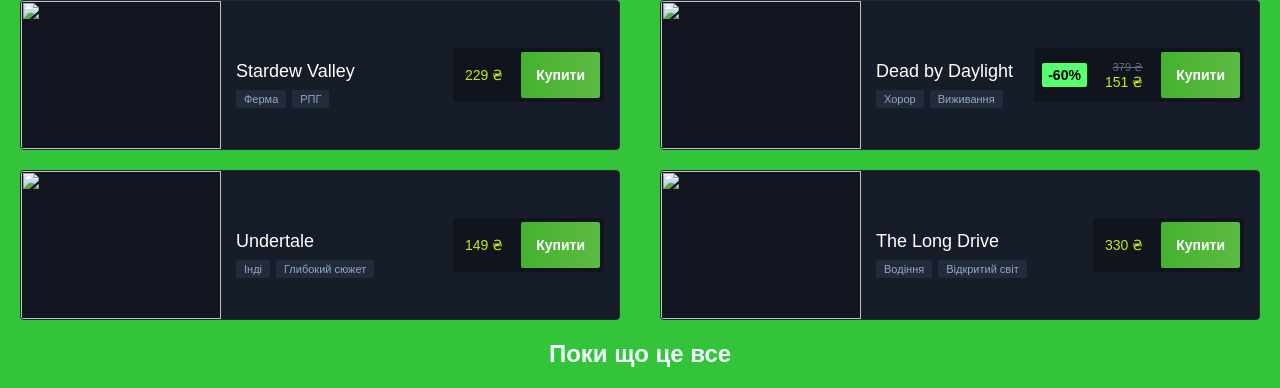
==== commit 69d1ed1a: "Update index.html" ====
--- a/index.html
+++ b/index.html
@@ -58,11 +58,11 @@
         gap: 15px;
       }
 
-     .purple-button {
+      .purple-button {
         text-decoration: none;
-        color: rgb(196, 193, 193);
+        color: #ffffff;
         padding: 20px 35px;
-        background-color: rgba(0, 128, 0, 0.541);
+        background-color: rgba(0, 128, 0, 0.705);
         border-radius: 8px;
         transition: all 0.4s;
         display: inline-block;
@@ -70,7 +70,6 @@
       }
       .purple-button:hover {
         background-color: #36a73d;
-        color: #ffffff;
       }
       
       p {
